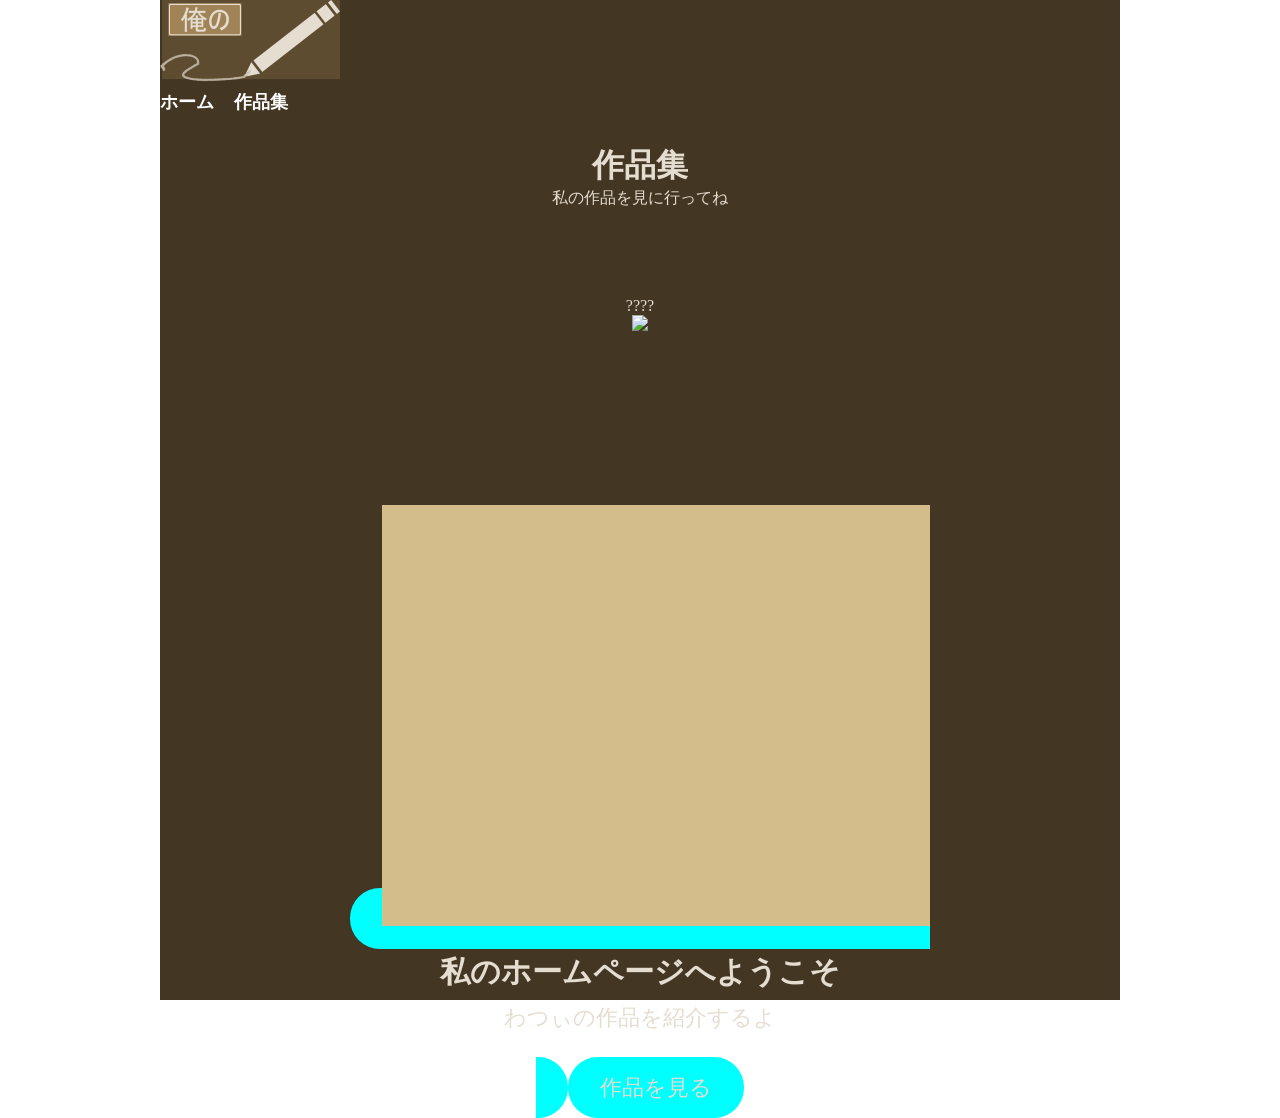
==== works.html @ c7c08a07 "Add files via upload" ====
<!DOCTYPE html>
<html lang="ja">
<head>
    <meta charset="UTF-8">
    <title>お化けのホームページ</title>
    <link href="css/ress.css" rel="stylesheet">
    <link href="css/style.css" rel="stylesheet">
    
</head>
<body id="index">
    <div class="wrapper">
        <header id="harder">
            <h1>
                <a href="indix.html">
                    <img src="../images/ore.png" alt="ore">
                    </a>
                </h1>
                <nav>
                    <ui class="gnavi">
                        <li><a href="index.html">ホーム</a></li>
                        <li><a href="works.html">作品集</a></li>
                        </ui>
                        </nav>
                </header>
                <div class="title">
                    <h2>作品集</h2>
                    <p> 私の作品を見に行ってね</p>
                    </div>
                    <div class="container">
                        <div class="item">
                            <a href="#">
                                <img src="../images/item1.png" alt="">
                                </a>
                                <p>????</p>
                        </div>
                        <div class="item">
                            <a href="#">
                                <img src="../">
            
                <main id="main">
                    <img src="../images/rect.png" alt="長方形">
                    <h2>私のホームページへようこそ</h2>
                    <p>わつぃの作品を紹介するよ</p>
                    <a href="works.html">作品を見る</a>
                    </main>
        </div>
    
</body>
</html>
---- css/ress.css ----
/*!
 * ress.css • v4.0.0
 * MIT License
 * github.com/filipelinhares/ress
 */

/* # =================================================================
   # Global selectors
   # ================================================================= */

html {
  box-sizing: border-box;
  -webkit-text-size-adjust: 100%; /* Prevent adjustments of font size after orientation changes in iOS */
  word-break: normal;
  -moz-tab-size: 4;
  tab-size: 4;
}

*,
::before,
::after {
  background-repeat: no-repeat; /* Set `background-repeat: no-repeat` to all elements and pseudo elements */
  box-sizing: inherit;
}

::before,
::after {
  text-decoration: inherit; /* Inherit text-decoration and vertical align to ::before and ::after pseudo elements */
  vertical-align: inherit;
}

* {
  padding: 0; /* Reset `padding` and `margin` of all elements */
  margin: 0;
}

/* # =================================================================
   # General elements
   # ================================================================= */

hr {
  overflow: visible; /* Show the overflow in Edge and IE */
  height: 0; /* Add the correct box sizing in Firefox */
  color: inherit; /* Correct border color in Firefox. */
}

details,
main {
  display: block; /* Render the `main` element consistently in IE. */
}

summary {
  display: list-item; /* Add the correct display in all browsers */
}

small {
  font-size: 80%; /* Set font-size to 80% in `small` elements */
}

[hidden] {
  display: none; /* Add the correct display in IE */
}

abbr[title] {
  border-bottom: none; /* Remove the bottom border in Chrome 57 */
  /* Add the correct text decoration in Chrome, Edge, IE, Opera, and Safari */
  text-decoration: underline;
  text-decoration: underline dotted;
}

a {
  background-color: transparent; /* Remove the gray background on active links in IE 10 */
}

a:active,
a:hover {
  outline-width: 0; /* Remove the outline when hovering in all browsers */
}

code,
kbd,
pre,
samp {
  font-family: monospace, monospace; /* Specify the font family of code elements */
}

pre {
  font-size: 1em; /* Correct the odd `em` font sizing in all browsers */
}

b,
strong {
  font-weight: bolder; /* Add the correct font weight in Chrome, Edge, and Safari */
}

/* https://gist.github.com/unruthless/413930 */
sub,
sup {
  font-size: 75%;
  line-height: 0;
  position: relative;
  vertical-align: baseline;
}

sub {
  bottom: -0.25em;
}

sup {
  top: -0.5em;
}

table {
  border-color: inherit; /* Correct border color in all Chrome, Edge, and Safari. */
  text-indent: 0; /* Remove text indentation in Chrome, Edge, and Safari */
}

/* # =================================================================
   # Forms
   # ================================================================= */

input {
  border-radius: 0;
}

/* Replace pointer cursor in disabled elements */
[disabled] {
  cursor: default;
}

[type='number']::-webkit-inner-spin-button,
[type='number']::-webkit-outer-spin-button {
  height: auto; /* Correct the cursor style of increment and decrement buttons in Chrome */
}

[type='search'] {
  -webkit-appearance: textfield; /* Correct the odd appearance in Chrome and Safari */
  outline-offset: -2px; /* Correct the outline style in Safari */
}

[type='search']::-webkit-search-decoration {
  -webkit-appearance: none; /* Remove the inner padding in Chrome and Safari on macOS */
}

textarea {
  overflow: auto; /* Internet Explorer 11+ */
  resize: vertical; /* Specify textarea resizability */
}

button,
input,
optgroup,
select,
textarea {
  font: inherit; /* Specify font inheritance of form elements */
}

optgroup {
  font-weight: bold; /* Restore the font weight unset by the previous rule */
}

button {
  overflow: visible; /* Address `overflow` set to `hidden` in IE 8/9/10/11 */
}

button,
select {
  text-transform: none; /* Firefox 40+, Internet Explorer 11- */
}

/* Apply cursor pointer to button elements */
button,
[type='button'],
[type='reset'],
[type='submit'],
[role='button'] {
  cursor: pointer;
  color: inherit;
}

/* Remove inner padding and border in Firefox 4+ */
button::-moz-focus-inner,
[type='button']::-moz-focus-inner,
[type='reset']::-moz-focus-inner,
[type='submit']::-moz-focus-inner {
  border-style: none;
  padding: 0;
}

/* Replace focus style removed in the border reset above */
button:-moz-focusring,
[type='button']::-moz-focus-inner,
[type='reset']::-moz-focus-inner,
[type='submit']::-moz-focus-inner {
  outline: 1px dotted ButtonText;
}

button,
html [type='button'], /* Prevent a WebKit bug where (2) destroys native `audio` and `video`controls in Android 4 */
[type='reset'],
[type='submit'] {
  -webkit-appearance: button; /* Correct the inability to style clickable types in iOS */
}

/* Remove the default button styling in all browsers */
button,
input,
select,
textarea {
  background-color: transparent;
  border-style: none;
}

a:focus,
button:focus,
input:focus,
select:focus,
textarea:focus {
  outline-width: 0;
}

/* Style select like a standard input */
select {
  -moz-appearance: none; /* Firefox 36+ */
  -webkit-appearance: none; /* Chrome 41+ */
}

select::-ms-expand {
  display: none; /* Internet Explorer 11+ */
}

select::-ms-value {
  color: currentColor; /* Internet Explorer 11+ */
}

legend {
  border: 0; /* Correct `color` not being inherited in IE 8/9/10/11 */
  color: inherit; /* Correct the color inheritance from `fieldset` elements in IE */
  display: table; /* Correct the text wrapping in Edge and IE */
  max-width: 100%; /* Correct the text wrapping in Edge and IE */
  white-space: normal; /* Correct the text wrapping in Edge and IE */
  max-width: 100%; /* Correct the text wrapping in Edge 18- and IE */
}

::-webkit-file-upload-button {
  /* Correct the inability to style clickable types in iOS and Safari */
  -webkit-appearance: button;
  color: inherit;
  font: inherit; /* Change font properties to `inherit` in Chrome and Safari */
}

/* # =================================================================
   # Specify media element style
   # ================================================================= */

img {
  border-style: none; /* Remove border when inside `a` element in IE 8/9/10 */
}

/* Add the correct vertical alignment in Chrome, Firefox, and Opera */
progress {
  vertical-align: baseline;
}

/* # =================================================================
   # Accessibility
   # ================================================================= */

/* Specify the progress cursor of updating elements */
[aria-busy='true'] {
  cursor: progress;
}

/* Specify the pointer cursor of trigger elements */
[aria-controls] {
  cursor: pointer;
}

/* Specify the unstyled cursor of disabled, not-editable, or otherwise inoperable elements */
[aria-disabled='true'] {
  cursor: default;
}
---- css/style.css ----
@charset "UTF-8";

body {
    font-size:16px;
    color: #E5DDD0;
}
.wrapper {
    width: 960px;
    margin: 0 auto;
    background-color: #433724;
    height: 1000px;

}
img {
    max-width: 100%;
}
li {
    list-style-type: none;
}
a {
    text-decoration: none;
    color: #E5DDD0;
}
#header {
    padding-top: 20px;
    display: flex;
    justify-content: space-between;
    align-items: center;
}
.gnavi {
    display: flex;
    font-size: 18px;
    font-weight:bold;

}
.gnavi li:not(:first-child) {
    margin-left: 20px;
}

#index {
    background-image: url(../../images/bg.png);
    background-size: cover;
    min-height: 100vh;
}

#index .gnavi li a {
    color: #fff;
}

#main {
    margin-top: 170px;
    text-align: center;
    color: #fff;
}

#main h2 {
    margin-top: 20px;
    font-size: 30px;
}
#main p {
    margin: 10px 0 40px;
}
#main a {
    font-size: 22px;
    background-color: #0ff;
    border-radius: 30px;
    padding: 18px 32px;
}
.title {
    text-align: center;
}
.title h2 {
    margin-top: 30px;
    font-size: 32px;
}
.container {
    margin-top: 70px;
    text-align: center;
}
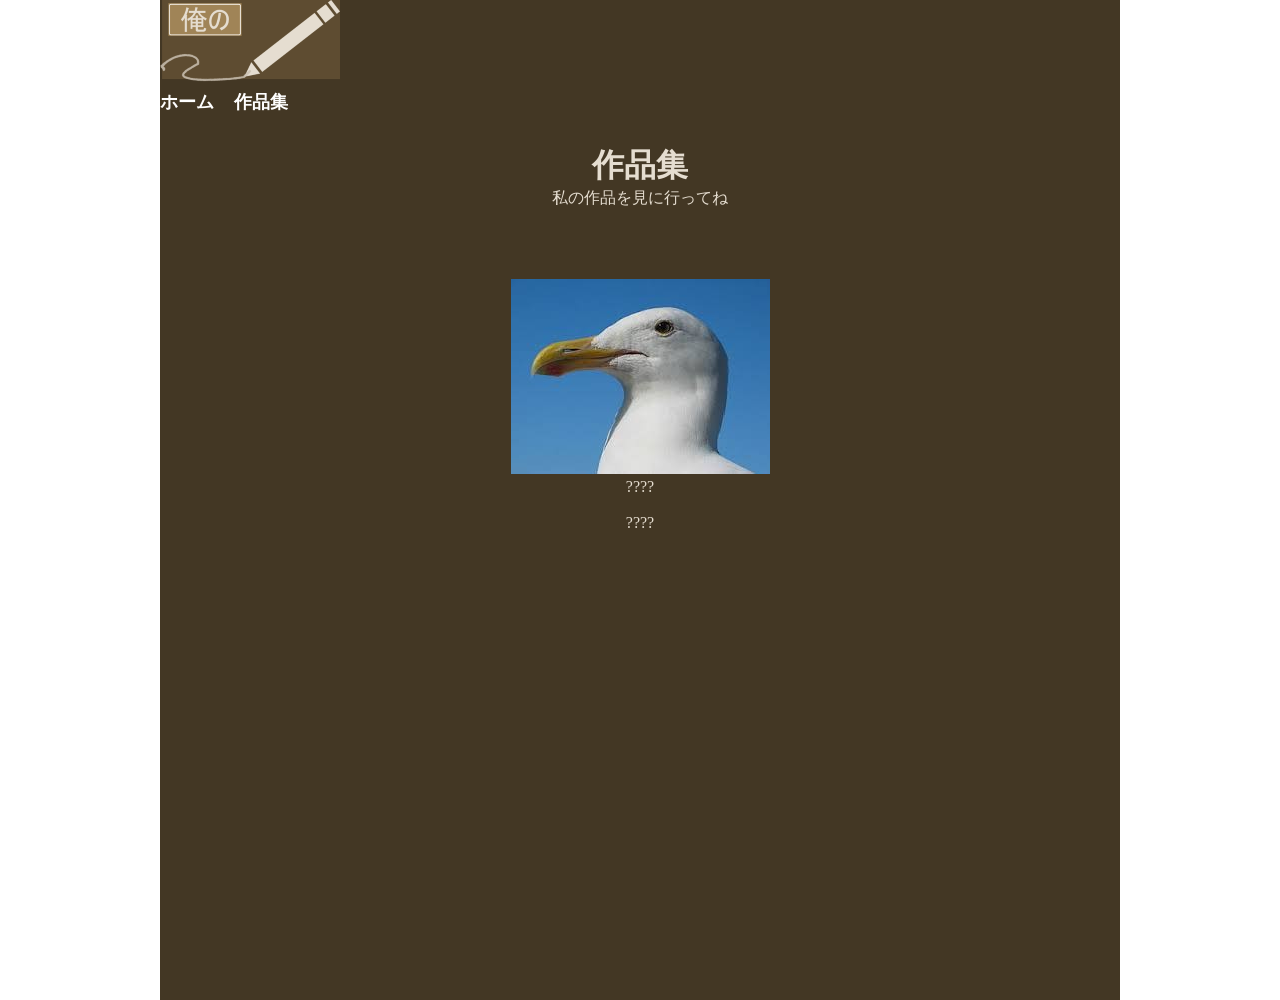
==== commit 574ae514: "a" ====
--- a/works.html
+++ b/works.html
@@ -12,7 +12,7 @@
         <header id="harder">
             <h1>
                 <a href="indix.html">
-                    <img src="../images/ore.png" alt="ore">
+                    <img src="images/ore.png" alt="ore">
                     </a>
                 </h1>
                 <nav>
@@ -29,20 +29,21 @@
                     <div class="container">
                         <div class="item">
                             <a href="#">
-                                <img src="../images/item1.png" alt="">
+                                <img src="images/item1.png" alt="">
                                 </a>
                                 <p>????</p>
                         </div>
                         <div class="item">
                             <a href="#">
-                                <img src="../">
+                                <img src="images/item2.png" alt="">
+                                </a>
+                                <p>????</p>
+                        </div>
+                    </div>
+                </div>
             
-                <main id="main">
-                    <img src="../images/rect.png" alt="長方形">
-                    <h2>私のホームページへようこそ</h2>
-                    <p>わつぃの作品を紹介するよ</p>
-                    <a href="works.html">作品を見る</a>
-                    </main>
+</body>
+</html>
         </div>
     
 </body>
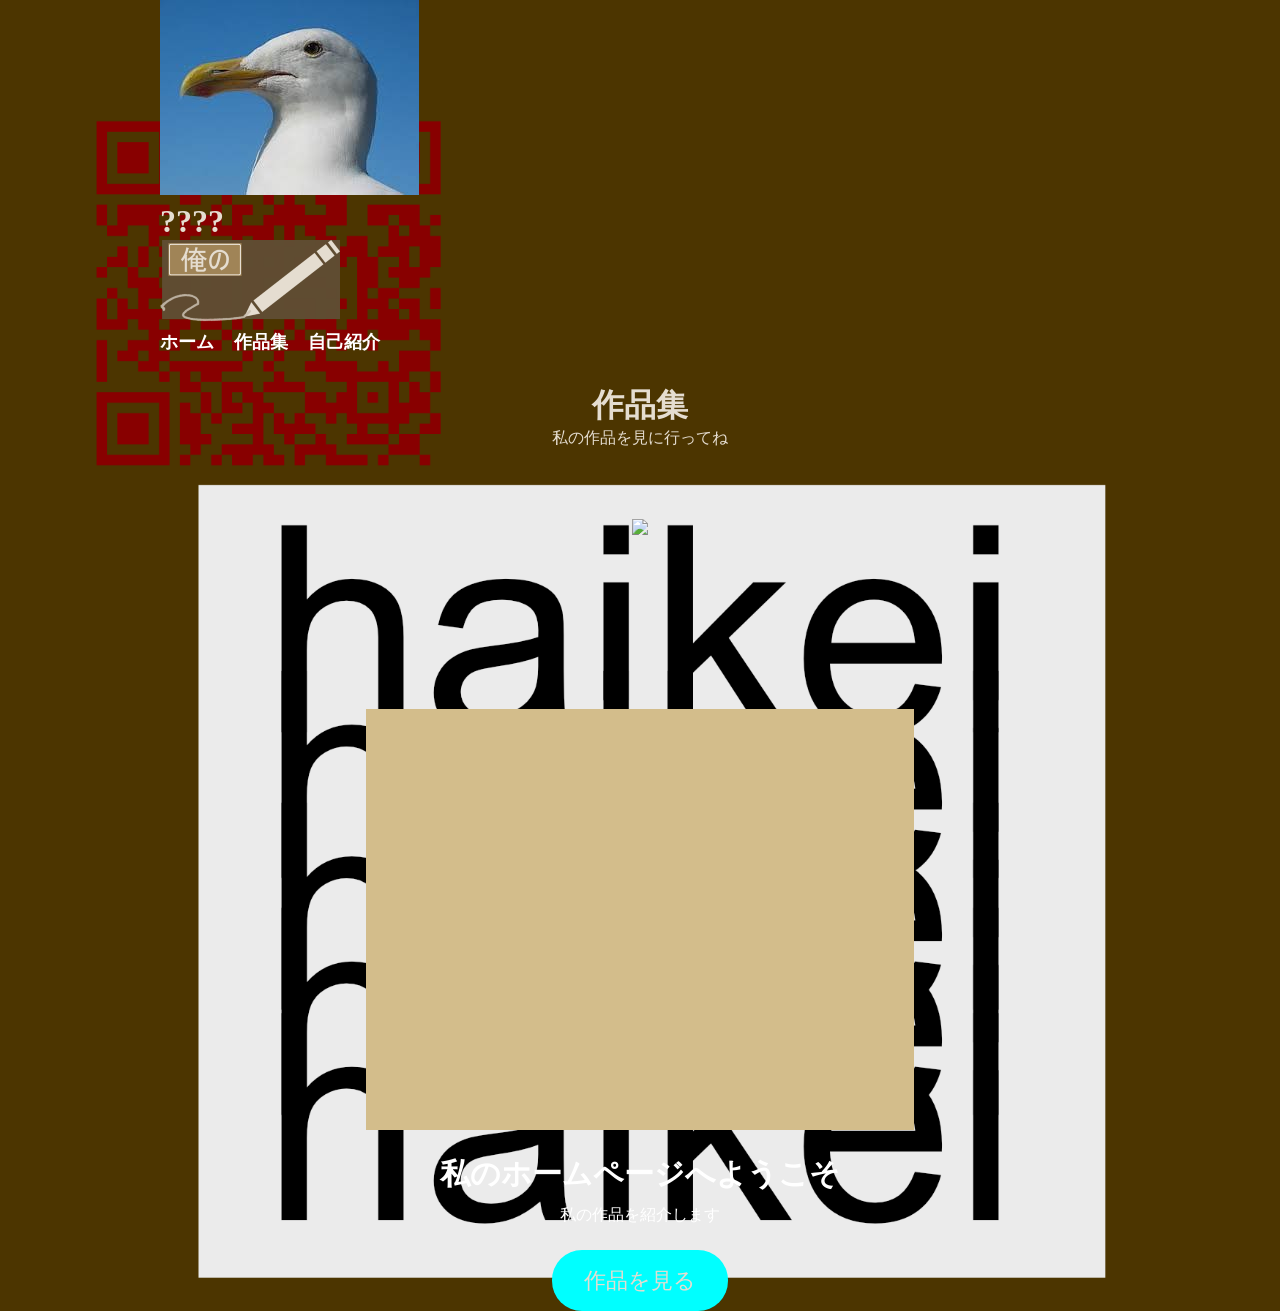
==== commit 57b88f15: "Initial commit" ====
--- a/works.html
+++ b/works.html
@@ -1,50 +1,51 @@
-<!DOCTYPE html>
-<html lang="ja">
-<head>
-    <meta charset="UTF-8">
-    <title>お化けのホームページ</title>
-    <link href="css/ress.css" rel="stylesheet">
-    <link href="css/style.css" rel="stylesheet">
-    
-</head>
-<body id="index">
-    <div class="wrapper">
-        <header id="harder">
-            <h1>
-                <a href="indix.html">
-                    <img src="images/ore.png" alt="ore">
-                    </a>
-                </h1>
-                <nav>
-                    <ui class="gnavi">
-                        <li><a href="index.html">ホーム</a></li>
-                        <li><a href="works.html">作品集</a></li>
-                        </ui>
-                        </nav>
-                </header>
-                <div class="title">
-                    <h2>作品集</h2>
-                    <p> 私の作品を見に行ってね</p>
-                    </div>
-                    <div class="container">
-                        <div class="item">
-                            <a href="#">
-                                <img src="images/item1.png" alt="">
-                                </a>
-                                <p>????</p>
-                        </div>
-                        <div class="item">
-                            <a href="#">
-                                <img src="images/item2.png" alt="">
-                                </a>
-                                <p>????</p>
-                        </div>
-                    </div>
-                </div>
-            
-</body>
-</html>
-        </div>
-    
-</body>
+<!DOCTYPE html>
+<html lang="ja">
+<head>
+    <meta charset="UTF-8">
+    <title>内山晴貴</title>
+    <link href="css/ress.css" rel="stylesheet">
+    <link href="css/style.css" rel="stylesheet">
+    
+</head>
+<body id="index">
+    <div class="wrapper">
+        <header id="harder">
+            <h1>
+                        <div class="item">
+                            <a href="#">
+                                <img src="../images/item1.png" alt="">
+                                <p>????</p>
+                            </a>
+                        </div>
+                        <div class="item">
+                            <a href="indix.html">
+                                <img src="../images/ore.png" alt="ore">
+                            </a>
+                        </div>
+                </h1>
+                <nav>
+                    <ui class="gnavi">
+                        <li><a href="index.html">ホーム</a></li>
+                        <li><a href="works.html">作品集</a></li>
+                        <li><a href="about.html">自己紹介</a></li>
+                        </ui>
+                        </nav>
+                </header>
+                <div class="title">
+                    <h2>作品集</h2>
+                    <p> 私の作品を見に行ってね</p>
+                </div>
+                    <div class="container">
+                                <img src="../">
+                    </div>
+        
+                <main id="main">
+                    <img src="../images/rect.png" alt="長方形">
+                    <h2>私のホームページへようこそ</h2>
+                    <p>私の作品を紹介します</p>
+                    <a href="works.html">作品を見る</a>
+                    </main>
+        </div>
+    
+</body>
 </html>
--- a/css/style.css
+++ b/css/style.css
@@ -1,79 +1,82 @@
-@charset "UTF-8";
-
-body {
-    font-size:16px;
-    color: #E5DDD0;
-}
-.wrapper {
-    width: 960px;
-    margin: 0 auto;
-    background-color: #433724;
-    height: 1000px;
-
-}
-img {
-    max-width: 100%;
-}
-li {
-    list-style-type: none;
-}
-a {
-    text-decoration: none;
-    color: #E5DDD0;
-}
-#header {
-    padding-top: 20px;
-    display: flex;
-    justify-content: space-between;
-    align-items: center;
-}
-.gnavi {
-    display: flex;
-    font-size: 18px;
-    font-weight:bold;
-
-}
-.gnavi li:not(:first-child) {
-    margin-left: 20px;
-}
-
-#index {
-    background-image: url(../../images/bg.png);
-    background-size: cover;
-    min-height: 100vh;
-}
-
-#index .gnavi li a {
-    color: #fff;
-}
-
-#main {
-    margin-top: 170px;
-    text-align: center;
-    color: #fff;
-}
-
-#main h2 {
-    margin-top: 20px;
-    font-size: 30px;
-}
-#main p {
-    margin: 10px 0 40px;
-}
-#main a {
-    font-size: 22px;
-    background-color: #0ff;
-    border-radius: 30px;
-    padding: 18px 32px;
-}
-.title {
-    text-align: center;
-}
-.title h2 {
-    margin-top: 30px;
-    font-size: 32px;
-}
-.container {
-    margin-top: 70px;
-    text-align: center;
+@charset "UTF-8";
+
+body {
+    font-size:16px;
+    color: #E5DDD0;
+}
+.wrapper {
+    width: 960px;
+    margin: 0 auto;
+    
+
+}
+img {
+    max-width: 100%;
+}
+li {
+    list-style-type: none;
+}
+a {
+    text-decoration: none;
+    color: #E5DDD0;
+}
+#header {
+    padding-top: 20px;
+    display: flex;
+    justify-content: space-between;
+    align-items: center;
+}
+.gnavi {
+    display: flex;
+    font-size: 18px;
+    font-weight:bold;
+
+}
+.gnavi li:not(:first-child) {
+    margin-left: 20px;
+}
+
+#index {
+    background-image: url(../images/bg.png);
+}
+
+#index {
+    background-image: url(../../images/bg.png);
+    background-size: cover;
+    min-height: 100vh;
+}
+
+#index .gnavi li a {
+    color: #fff;
+}
+
+#main {
+    margin-top: 170px;
+    text-align: center;
+    color: #fff;
+}
+
+#main h2 {
+    margin-top: 20px;
+    font-size: 30px;
+}
+#main p {
+    margin: 10px 0 40px;
+}
+#main a {
+    font-size: 22px;
+    background-color: #0ff;
+    border-radius: 30px;
+    padding: 18px 32px;
+}
+.title {
+    text-align: center;
+}
+.title h2 {
+    margin-top: 30px;
+    font-size: 32px;
+}
+.container {
+    margin-top: 70px;
+    text-align: center;
 }
